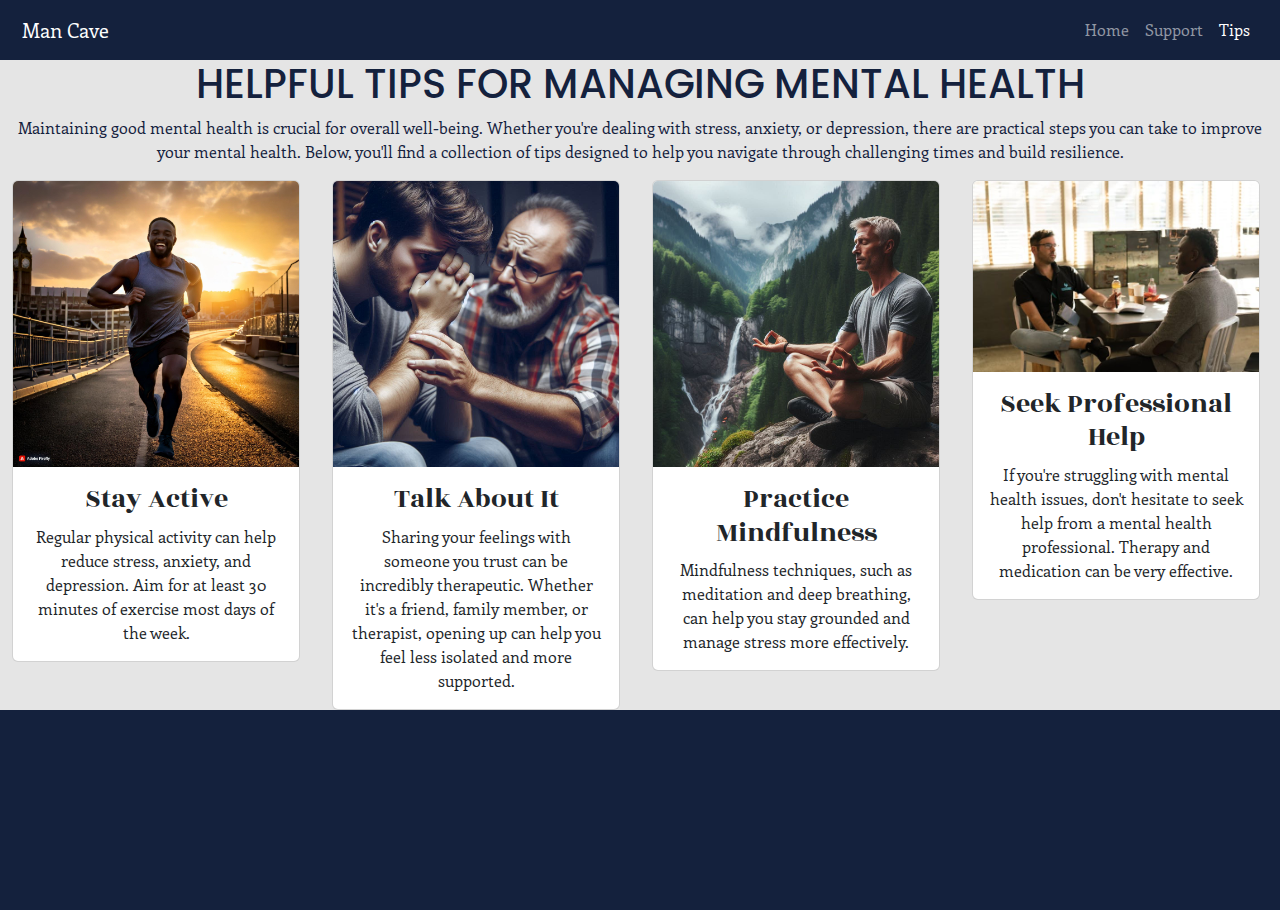
==== tips.html @ 63047e6f "Add images to tip cards" ====
<!DOCTYPE html>
<html lang="en">

<head>
    <meta charset="UTF-8">
    <meta name="viewport" content="width=device-width, initial-scale=1.0">
    <link rel="apple-touch-icon" sizes="180x180" href="assets/favicon/apple-touch-icon.png">
    <link rel="icon" type="image/png" sizes="32x32" href="assets/favicon/favicon-32x32.png">
    <link rel="icon" type="image/png" sizes="16x16" href="assets/favicon/favicon-16x16.png">
    <!-- Bootstrap CSS -->
    <link href="https://cdn.jsdelivr.net/npm/bootstrap@5.3.3/dist/css/bootstrap.min.css" rel="stylesheet"
        integrity="sha384-QWTKZyjpPEjISv5WaRU9OFeRpok6YctnYmDr5pNlyT2bRjXh0JMhjY6hW+ALEwIH" crossorigin="anonymous">
    <!-- Custom CSS -->
    <link rel="stylesheet" href="assets/css/styles.css">
    <title>Man Cave | Breaking the Stigma</title>
</head>

<body>
    <!-- Navigation -->
    <nav>
        <nav id="navbar" class="navbar navbar-expand-lg" data-bs-theme="dark">
            <div class="container-fluid">
                <a class="navbar-brand" href="#">Man Cave</a>
                <button class="navbar-toggler" type="button" data-bs-toggle="collapse" data-bs-target="#navbarNav"
                    aria-controls="navbarNav" aria-expanded="false" aria-label="Toggle navigation">
                    <span class="navbar-toggler-icon"></span>
                </button>
                <div class="collapse navbar-collapse" id="navbarNav">
                    <ul class=" ms-auto navbar-nav">
                        <li class="nav-item">
                            <a class="nav-link" href="index.html">Home</a>
                        </li>
                        <li class="nav-item">
                            <a class="nav-link" href="#">Support</a>
                        </li>
                        <li class="nav-item">
                            <a class="nav-link active" aria-current="page" href="tips.html">Tips</a>
                        </li>
                    </ul>
                </div>
            </div>
        </nav>
    </nav>
    <section id="tips" class="text-center container-fluid">
        <div class="tips-intro">
            <h1>Helpful Tips for Managing Mental Health</h1>
            <p>Maintaining good mental health is crucial for overall well-being. Whether you're dealing with stress,
                anxiety, or depression, there are practical steps you can take to improve your mental health. Below,
                you'll find a collection of tips designed to help you navigate through challenging times
                and build resilience.</p>
        </div>

        <div class="row">
            <div class="col-12 col-md-6 col-xl-3">
                <div class="card" style="width: 18rem;">
                <img src="assets/images/exercise.jpg" class="card-img-top" alt="A man on his daily run">
                    <div class="card-body">
                        <h3 class="card-title">Stay Active</h3>
                        <p class="card-text">Regular physical activity can help reduce stress, anxiety, and depression.
                            Aim for at least 30 minutes of exercise most days of the week.</p>
                    </div>
                </div>
            </div>
            <div class="col-12 col-md-6 col-xl-3">
                <div class="card" style="width: 18rem;">
                <img src="assets/images/man_sharing.jpg" class="card-img-top" alt="A man sharing his thoughts with a family member">
                    <div class="card-body">
                        <h3 class="card-title">Talk About It</h3>
                        <p class="card-text">Sharing your feelings with someone you trust can be incredibly therapeutic.
                            Whether it's a friend, family member, or therapist, opening up can help you feel less
                            isolated and more supported.</p>
                    </div>
                </div>
            </div>
            <div class="col-12 col-md-6 col-xl-3">
                <div class="card" style="width: 18rem;">
                <img src="assets/images/a_man_deep_in_meditation.jpg" class="card-img-top" alt="A man deep in meditation">
                    <div class="card-body">
                        <h3 class="card-title">Practice Mindfulness</h3>
                        <p class="card-text">Mindfulness techniques, such as meditation and deep breathing, can help you
                            stay grounded and manage stress more effectively.</p>
                    </div>
                </div>
            </div>
            <div class="col-12 col-md-6 col-xl-3">
                <div class="card" style="width: 18rem;">
                    <!-- Photo by nappy: https://www.pexels.com/photo/man-wearing-black-polo-shirt-and-gray-pants-sitting-on-white-chair-935977/ -->
                <img src="assets/images/man_seeking_help.jpg" class="card-img-top" alt="A man seeking help">
                    <div class="card-body">
                        <h3 class="card-title">Seek Professional Help</h3>
                        <p class="card-text">If you're struggling with mental health issues, don't hesitate to seek help
                            from a mental health professional. Therapy and medication can be very effective.</p>
                    </div>
                </div>
            </div>
        </div>
    </section>

    </main>
    <footer></footer>


    <!-- Bootstrap JS -->
    <script src="https://cdn.jsdelivr.net/npm/bootstrap@5.3.3/dist/js/bootstrap.bundle.min.js"
        integrity="sha384-YvpcrYf0tY3lHB60NNkmXc5s9fDVZLESaAA55NDzOxhy9GkcIdslK1eN7N6jIeHz"
        crossorigin="anonymous"></script>
</body>

</html>
---- assets/css/styles.css ----
/* Google fonts import */
@import url('https://fonts.googleapis.com/css2?family=Enriqueta:wght@400;500;600;700&family=Poppins:ital,wght@0,100;0,200;0,300;0,400;0,500;0,600;0,700;0,800;0,900;1,100;1,200;1,300;1,400;1,500;1,600;1,700;1,800;1,900&family=Rozha+One&display=swap');

/* CSS Variables */
:root {
  --heading-font: 'Poppins', sans-serif;
  --sub-heading-font: 'Rozha one', serif;
  --body-font: 'Enriqueta', serif;
  --highlight-color: #14213D;
  /* Dark Blue */
  --primary-color: #E5E5E5;
  /* Light Gray */
  --secondary-color: #FCA311;
  /* Yellow */
  --font-color: #FFFFFF;
  /* White */
}

/* Global styles */
body {
  background-color: var(--primary-color);
  color: var(--highlight-color);
  font-family: var(--body-font);
}

h1 {
  font-family: var(--heading-font);
  color: var(--highlight-color);
  text-transform: uppercase;
}

h2,
h3,
h4,
h5,
h6 {
  font-family: var(--sub-heading-font);
  color: var(--font-color)
}


#navbar {
  background-color: var(--highlight-color);
  padding: 10px;
}

/* Header */
#header .hero-section {
  background-color: var(--primary-color);
  color: var(--highlight-color);
  text-align: left;
}
/* Button styles */
.header-btn{
  background-color: var(--secondary-color);
  color: var(--highlight-color);
  border-color: var(--secondary-color);
  border-radius: 1px;
}

.header-btn:hover{
  background-color: var(--highlight-color);
  color: var(--font-color);
  border-color: var(--highlight-color);
}

.resources-btn{
  background-color: var(--secondary-color);
  color: var(--highlight-color);
  border-color: var(--secondary-color);
  border-radius: 1px;
}

.resources-btn:hover{
  background-color: var(--primary-color);
  color: var(--highlight-color);
  border-color: var(--primary-color);
}

/* Carousel */
#affirmations .carousel {
  background-color: var(--highlight-color);
  color: var(--font-color);
  padding: 50px;
  margin-bottom: 50px;
}




/* Resources */
.resources-intro {
  padding: 50px;
}

#resources .card {
  background-color: var(--primary-color);
  color: var(--highlight-color);
  border-color: var(--highlight-color);
}

.card-body:hover{
  background-color: var(--highlight-color);
  color: var(--font-color);
}

footer {
  background-color: var(--highlight-color);
  color: #FFFFFF;
  padding: 100px;
  text-align: center;
}
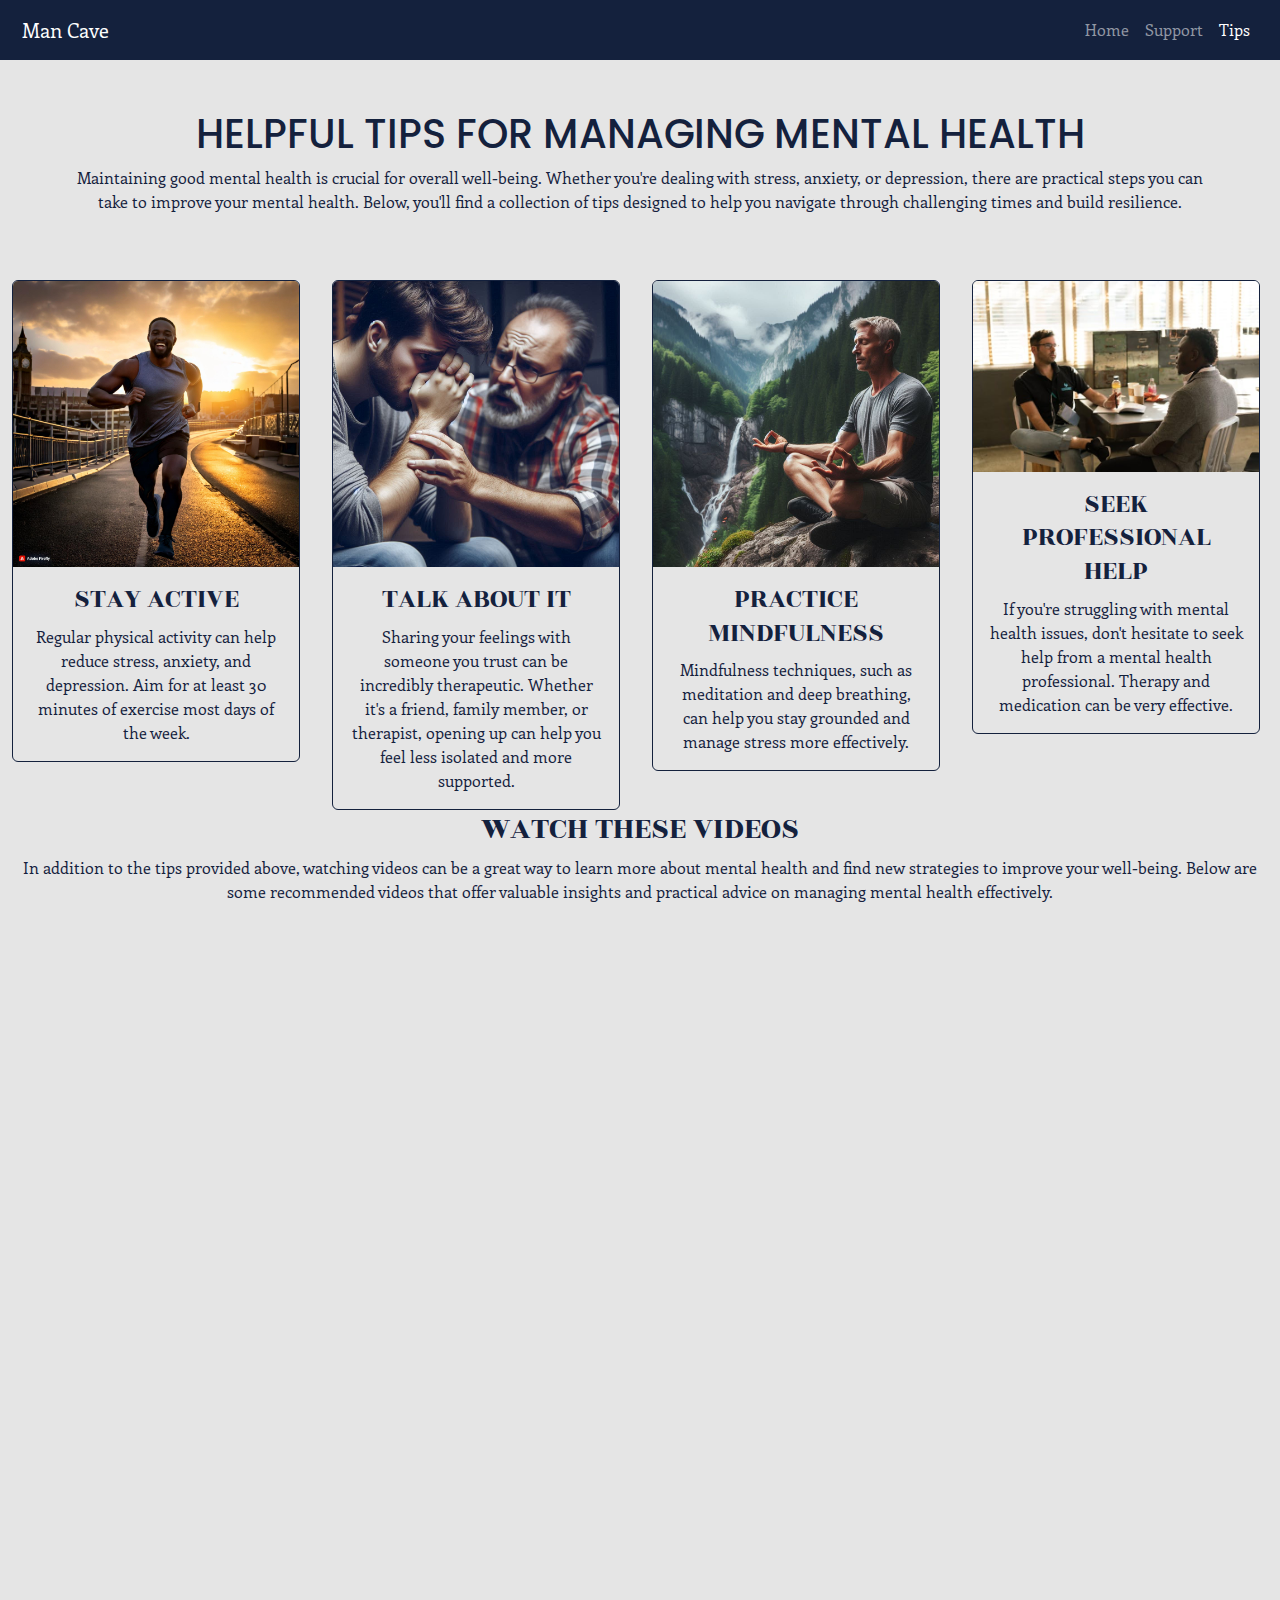
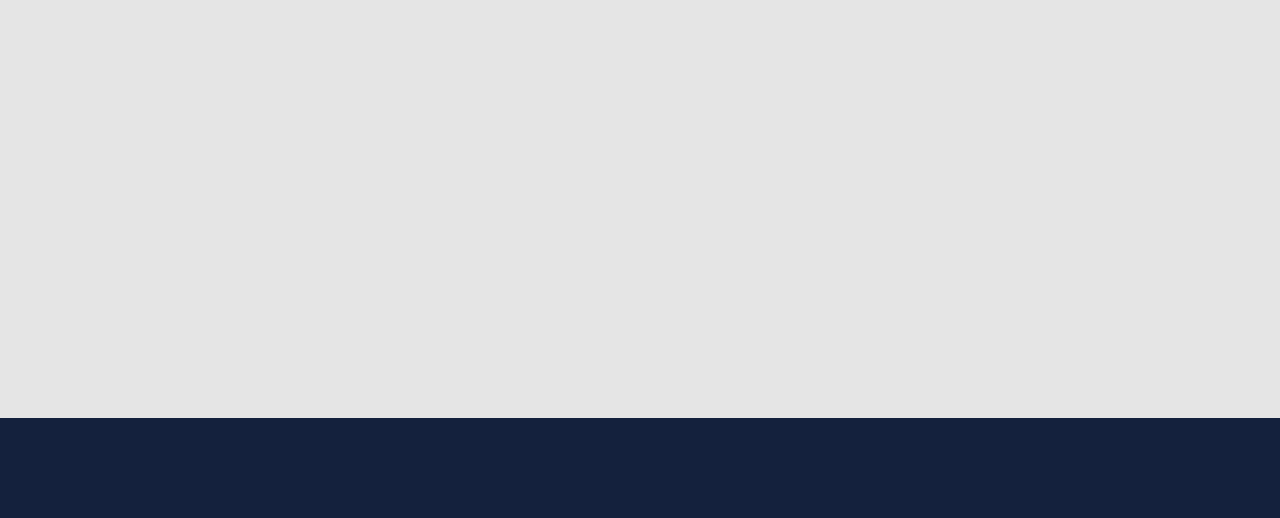
==== commit 5fedc98e: "Add videos to tips.html" ====
--- a/tips.html
+++ b/tips.html
@@ -53,7 +53,7 @@
         <div class="row">
             <div class="col-12 col-md-6 col-xl-3">
                 <div class="card" style="width: 18rem;">
-                <img src="assets/images/exercise.jpg" class="card-img-top" alt="A man on his daily run">
+                    <img src="assets/images/exercise.jpg" class="card-img-top" alt="A man on his daily run">
                     <div class="card-body">
                         <h3 class="card-title">Stay Active</h3>
                         <p class="card-text">Regular physical activity can help reduce stress, anxiety, and depression.
@@ -63,7 +63,8 @@
             </div>
             <div class="col-12 col-md-6 col-xl-3">
                 <div class="card" style="width: 18rem;">
-                <img src="assets/images/man_sharing.jpg" class="card-img-top" alt="A man sharing his thoughts with a family member">
+                    <img src="assets/images/man_sharing.jpg" class="card-img-top"
+                        alt="A man sharing his thoughts with a family member">
                     <div class="card-body">
                         <h3 class="card-title">Talk About It</h3>
                         <p class="card-text">Sharing your feelings with someone you trust can be incredibly therapeutic.
@@ -74,7 +75,8 @@
             </div>
             <div class="col-12 col-md-6 col-xl-3">
                 <div class="card" style="width: 18rem;">
-                <img src="assets/images/a_man_deep_in_meditation.jpg" class="card-img-top" alt="A man deep in meditation">
+                    <img src="assets/images/a_man_deep_in_meditation.jpg" class="card-img-top"
+                        alt="A man deep in meditation">
                     <div class="card-body">
                         <h3 class="card-title">Practice Mindfulness</h3>
                         <p class="card-text">Mindfulness techniques, such as meditation and deep breathing, can help you
@@ -85,7 +87,7 @@
             <div class="col-12 col-md-6 col-xl-3">
                 <div class="card" style="width: 18rem;">
                     <!-- Photo by nappy: https://www.pexels.com/photo/man-wearing-black-polo-shirt-and-gray-pants-sitting-on-white-chair-935977/ -->
-                <img src="assets/images/man_seeking_help.jpg" class="card-img-top" alt="A man seeking help">
+                    <img src="assets/images/man_seeking_help.jpg" class="card-img-top" alt="A man seeking help">
                     <div class="card-body">
                         <h3 class="card-title">Seek Professional Help</h3>
                         <p class="card-text">If you're struggling with mental health issues, don't hesitate to seek help
@@ -93,6 +95,33 @@
                     </div>
                 </div>
             </div>
+        </div>
+        <div>
+            <h2>Watch these videos</h2>
+            <p>In addition to the tips provided above, watching videos can be a great way to learn more about mental
+                health and find new strategies to improve your well-being. Below are some recommended videos that offer
+                valuable insights and practical advice on managing mental health effectively.</p>
+            <div class="tips-videos col-12 col-md-6 col-xl-3">
+                <iframe width="640" height="360" src="https://www.youtube.com/embed/zA-DUPp8g_w"
+                    title="How to Talk to a Man About Mental Health: Tips and Strategies" frameborder="0"
+                    allow="accelerometer; autoplay; clipboard-write; encrypted-media; gyroscope; picture-in-picture; web-share"
+                    referrerpolicy="strict-origin-when-cross-origin" allowfullscreen></iframe>
+            </div>
+            <div class="tips-videos col-12 col-md-6 col-xl-3">
+                <iframe width="640" height="360" src="https://www.youtube.com/embed/NQcYZplTXnQ"
+                    title="Mental Health Wellness Tips" frameborder="0"
+                    allow="accelerometer; autoplay; clipboard-write; encrypted-media; gyroscope; picture-in-picture; web-share"
+                    referrerpolicy="strict-origin-when-cross-origin" allowfullscreen></iframe>
+            </div>
+            <div class="tips-videos col-12 col-md-6 col-xl-3">
+                <iframe width="640" height="360" src="https://www.youtube.com/embed/wIUcc8g17wg"
+                    title="5 Ways to help someone struggling with their mental health | Mental Health Season - BBC Ideas"
+                    frameborder="0"
+                    allow="accelerometer; autoplay; clipboard-write; encrypted-media; gyroscope; picture-in-picture; web-share"
+                    referrerpolicy="strict-origin-when-cross-origin" allowfullscreen></iframe>
+            </div>
+
+
         </div>
     </section>
 
--- a/assets/css/styles.css
+++ b/assets/css/styles.css
@@ -35,7 +35,8 @@
 h5,
 h6 {
   font-family: var(--sub-heading-font);
-  color: var(--font-color)
+  color: var(--highlight-color);
+  text-transform: uppercase;
 }
 
 
@@ -104,9 +105,25 @@
   color: var(--font-color);
 }
 
+/* tips */
+.tips-intro {
+  padding: 50px;
+}
+
+#tips .card {
+  background-color: var(--primary-color);
+  color: var(--highlight-color);
+  border-color: var(--highlight-color);
+}
+
+.card-body:hover{
+  background-color: var(--highlight-color);
+  color: var(--font-color);
+}
+
 footer {
   background-color: var(--highlight-color);
   color: #FFFFFF;
-  padding: 100px;
+  padding: 50px;
   text-align: center;
 }